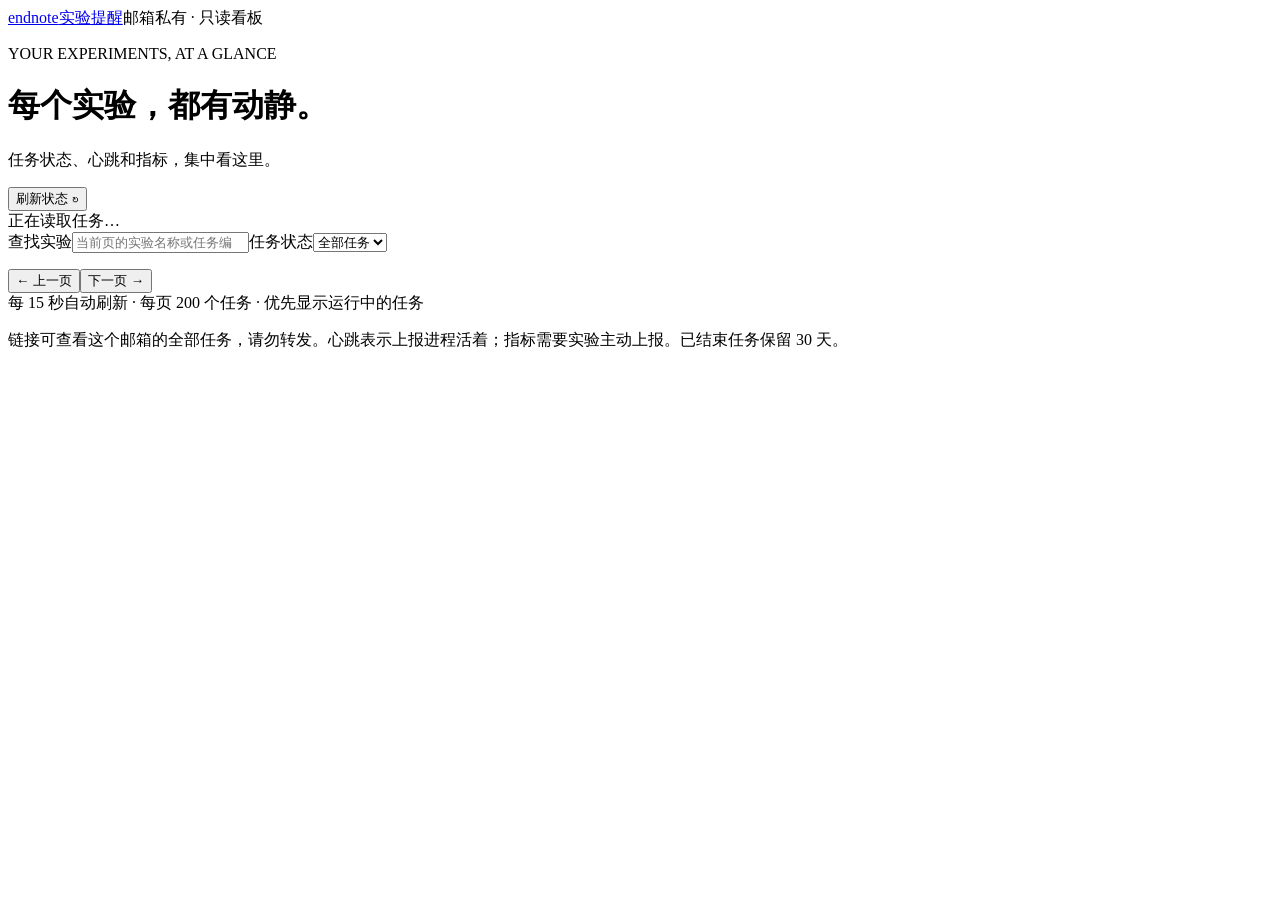
==== endnote/web/dashboard.html @ 8b73c5e3 "Add start notifications and private recipient task dashboard" ====
<!doctype html><html lang="zh-CN"><head><meta charset="utf-8"><meta name="viewport" content="width=device-width,initial-scale=1"><meta name="robots" content="noindex,nofollow"><title>全部任务 · endnote</title><link rel="stylesheet" href="../dashboard.css"><script src="../dashboard.js" defer></script></head><body><main><nav><a class="brand" href="../">endnote<span>实验提醒</span></a><span class="privacy">邮箱私有 · 只读看板</span></nav><header><div><p class="eyebrow">YOUR EXPERIMENTS, AT A GLANCE</p><h1>每个实验，<span>都有动静。</span></h1><p class="intro">任务状态、心跳和指标，集中看这里。</p></div><button id="refresh">刷新状态 ↻</button></header><div id="notice" role="status" aria-live="polite">正在读取任务…</div><section class="summary" id="summary" aria-label="任务状态汇总"></section><section class="controls"><label>查找实验<input id="search" type="search" placeholder="当前页的实验名称或任务编号"></label><label>任务状态<select id="filter"><option value="all">全部任务</option><option value="running">运行中</option><option value="outage">心跳失联</option><option value="succeeded">已成功</option><option value="failed">已失败</option><option value="cancelled">已取消</option></select></label><p id="updated"></p></section><section id="tasks" class="task-grid" aria-label="实验任务"></section><div class="pagination"><button id="previous">← 上一页</button><span id="page"></span><button id="next">下一页 →</button></div><footer><span>每 15 秒自动刷新 · 每页 200 个任务 · 优先显示运行中的任务</span><p>链接可查看这个邮箱的全部任务，请勿转发。心跳表示上报进程活着；指标需要实验主动上报。已结束任务保留 30 天。</p></footer></main></body></html>
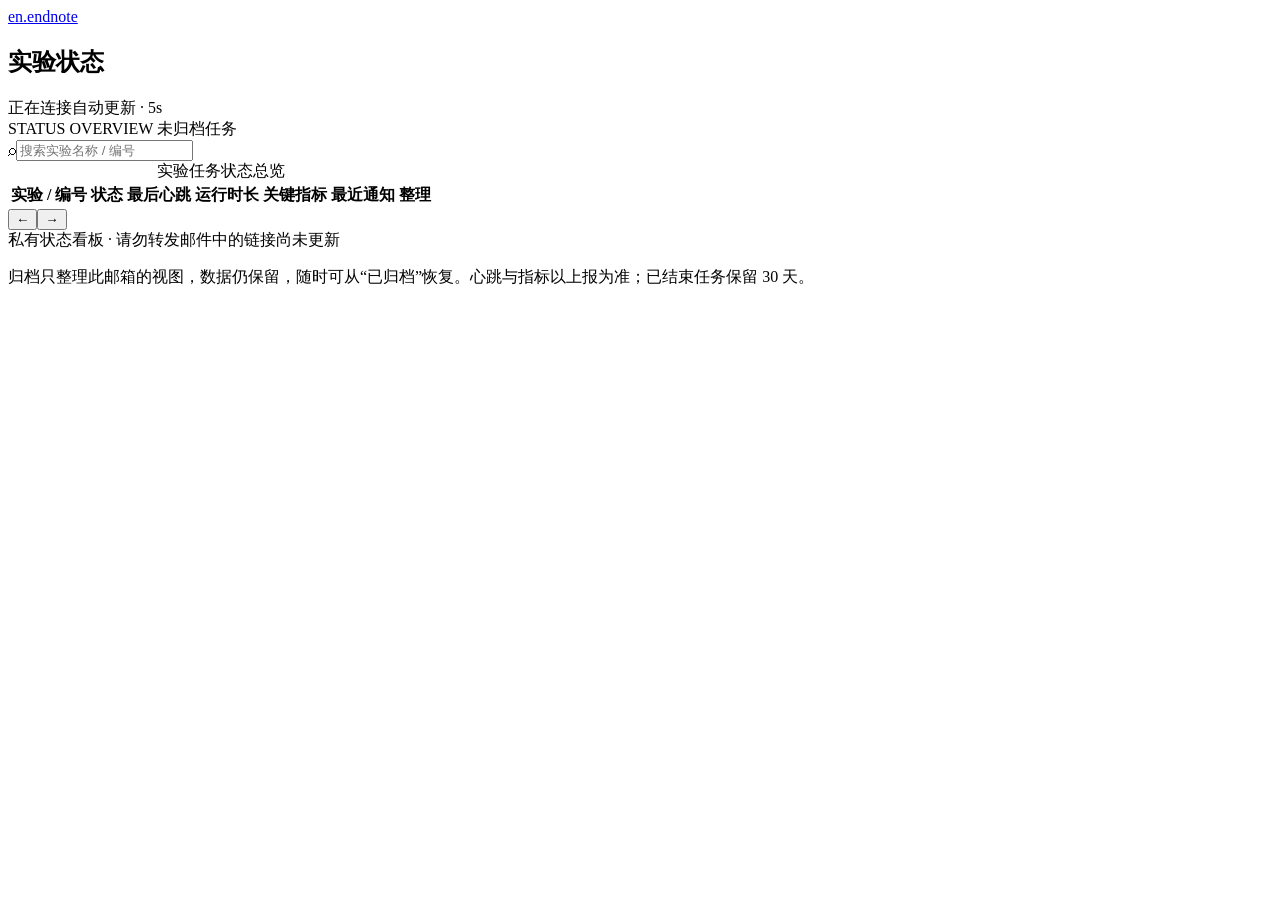
==== commit 45e5fc83: "Redesign live status overview and add reversible task archiving" ====
--- a/endnote/web/dashboard.html
+++ b/endnote/web/dashboard.html
@@ -1 +1 @@
-<!doctype html><html lang="zh-CN"><head><meta charset="utf-8"><meta name="viewport" content="width=device-width,initial-scale=1"><meta name="robots" content="noindex,nofollow"><title>全部任务 · endnote</title><link rel="stylesheet" href="../dashboard.css"><script src="../dashboard.js" defer></script></head><body><main><nav><a class="brand" href="../">endnote<span>实验提醒</span></a><span class="privacy">邮箱私有 · 只读看板</span></nav><header><div><p class="eyebrow">YOUR EXPERIMENTS, AT A GLANCE</p><h1>每个实验，<span>都有动静。</span></h1><p class="intro">任务状态、心跳和指标，集中看这里。</p></div><button id="refresh">刷新状态 ↻</button></header><div id="notice" role="status" aria-live="polite">正在读取任务…</div><section class="summary" id="summary" aria-label="任务状态汇总"></section><section class="controls"><label>查找实验<input id="search" type="search" placeholder="当前页的实验名称或任务编号"></label><label>任务状态<select id="filter"><option value="all">全部任务</option><option value="running">运行中</option><option value="outage">心跳失联</option><option value="succeeded">已成功</option><option value="failed">已失败</option><option value="cancelled">已取消</option></select></label><p id="updated"></p></section><section id="tasks" class="task-grid" aria-label="实验任务"></section><div class="pagination"><button id="previous">← 上一页</button><span id="page"></span><button id="next">下一页 →</button></div><footer><span>每 15 秒自动刷新 · 每页 200 个任务 · 优先显示运行中的任务</span><p>链接可查看这个邮箱的全部任务，请勿转发。心跳表示上报进程活着；指标需要实验主动上报。已结束任务保留 30 天。</p></footer></main></body></html>+<!doctype html><html lang="zh-CN"><head><meta charset="utf-8"><meta name="viewport" content="width=device-width,initial-scale=1"><meta name="robots" content="noindex,nofollow"><title>状态总览 · endnote</title><link rel="stylesheet" href="../dashboard.css"><script src="../dashboard.js" defer></script></head><body><main><nav><div class="nav-title"><a class="brand" href="../"><span class="mark">en.</span>endnote</a><span class="divider"></span><h1>实验状态</h1></div><div class="live-status" id="connection" role="status"><span class="live-dot"></span><span id="live-text">正在连接</span><span class="refresh-note">自动更新 · 5s</span></div></nav><section class="overview"><div class="section-label">STATUS OVERVIEW <span>未归档任务</span></div><div id="summary" class="summary" aria-label="全部未归档任务的统计"></div></section><section class="workspace"><div class="toolbar"><div id="tabs" class="tabs" aria-label="筛选任务"></div><label class="search"><span aria-hidden="true">⌕</span><input id="search" type="search" placeholder="搜索实验名称 / 编号" aria-label="搜索所有任务"></label></div><div id="notice" class="notice" role="status" aria-live="polite"></div><div class="table-wrap"><table><caption class="sr-only">实验任务状态总览</caption><colgroup><col class="name-width"><col class="state-width"><col class="heartbeat-width"><col class="duration-width"><col class="metrics-width"><col class="mail-width"><col class="action-width"></colgroup><thead><tr><th>实验 / 编号</th><th>状态</th><th>最后心跳</th><th class="duration-col">运行时长</th><th class="metrics-col">关键指标</th><th class="mail-col">最近通知</th><th class="action-heading">整理</th></tr></thead><tbody id="tasks"></tbody></table><div id="empty" class="empty" hidden></div></div><div class="table-footer"><span id="result-count"></span><div class="pagination"><button id="previous" aria-label="上一页">←</button><span id="page"></span><button id="next" aria-label="下一页">→</button></div></div></section><footer><span>私有状态看板 · 请勿转发邮件中的链接</span><span id="updated">尚未更新</span></footer><p class="footnote">归档只整理此邮箱的视图，数据仍保留，随时可从“已归档”恢复。心跳与指标以上报为准；已结束任务保留 30 天。</p></main><dialog id="detail"><div class="detail-head"><div><span class="section-label">EXPERIMENT DETAIL</span><h2 id="detail-name"></h2></div><button id="close-detail" aria-label="关闭详情">×</button></div><div id="detail-content"></div></dialog></body></html>
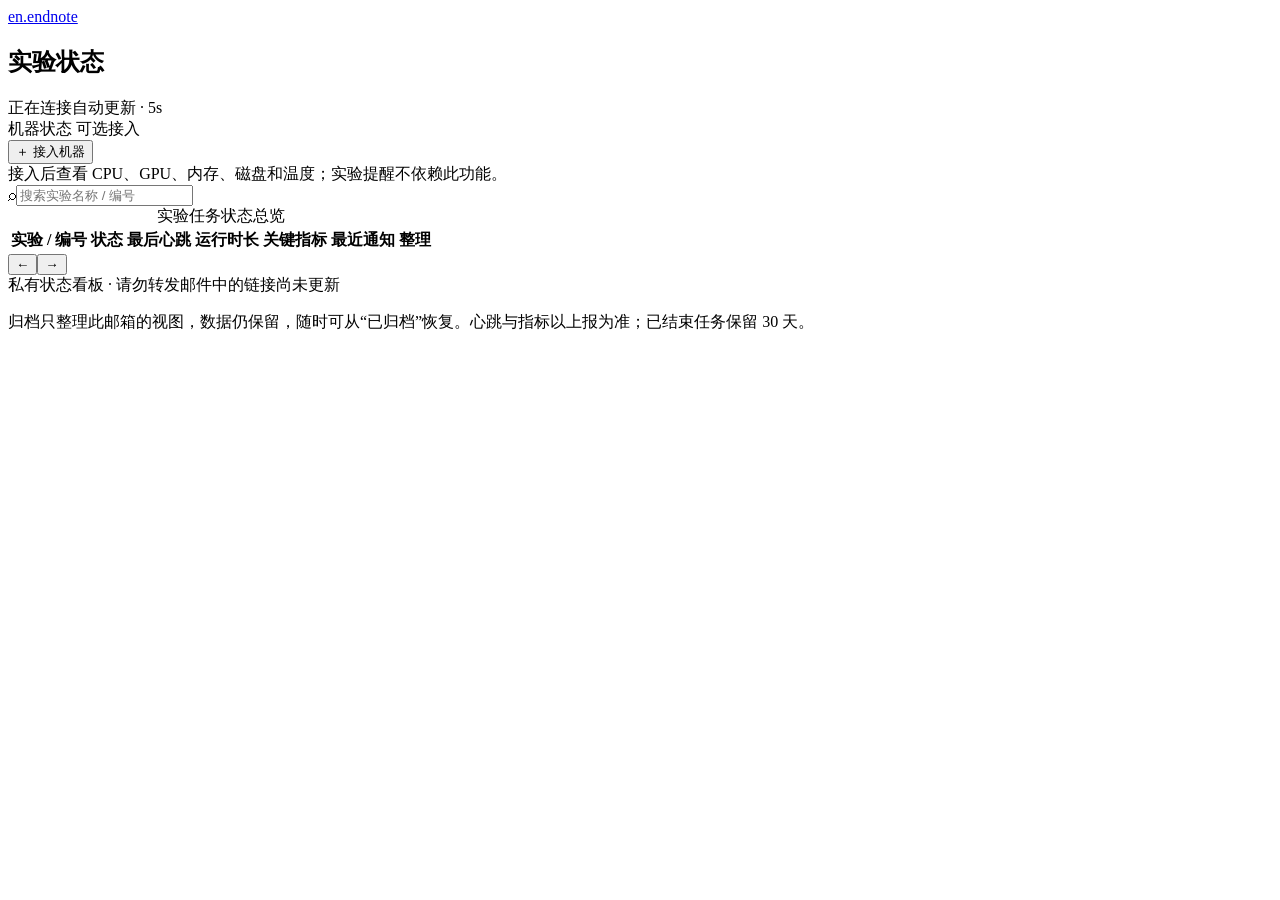
==== commit 64113fe1: "Add optional recipient-scoped multi-machine resource dashboard" ====
--- a/endnote/web/dashboard.html
+++ b/endnote/web/dashboard.html
@@ -1 +1 @@
-<!doctype html><html lang="zh-CN"><head><meta charset="utf-8"><meta name="viewport" content="width=device-width,initial-scale=1"><meta name="robots" content="noindex,nofollow"><title>状态总览 · endnote</title><link rel="stylesheet" href="../dashboard.css"><script src="../dashboard.js" defer></script></head><body><main><nav><div class="nav-title"><a class="brand" href="../"><span class="mark">en.</span>endnote</a><span class="divider"></span><h1>实验状态</h1></div><div class="live-status" id="connection" role="status"><span class="live-dot"></span><span id="live-text">正在连接</span><span class="refresh-note">自动更新 · 5s</span></div></nav><section class="overview"><div class="section-label">STATUS OVERVIEW <span>未归档任务</span></div><div id="summary" class="summary" aria-label="全部未归档任务的统计"></div></section><section class="workspace"><div class="toolbar"><div id="tabs" class="tabs" aria-label="筛选任务"></div><label class="search"><span aria-hidden="true">⌕</span><input id="search" type="search" placeholder="搜索实验名称 / 编号" aria-label="搜索所有任务"></label></div><div id="notice" class="notice" role="status" aria-live="polite"></div><div class="table-wrap"><table><caption class="sr-only">实验任务状态总览</caption><colgroup><col class="name-width"><col class="state-width"><col class="heartbeat-width"><col class="duration-width"><col class="metrics-width"><col class="mail-width"><col class="action-width"></colgroup><thead><tr><th>实验 / 编号</th><th>状态</th><th>最后心跳</th><th class="duration-col">运行时长</th><th class="metrics-col">关键指标</th><th class="mail-col">最近通知</th><th class="action-heading">整理</th></tr></thead><tbody id="tasks"></tbody></table><div id="empty" class="empty" hidden></div></div><div class="table-footer"><span id="result-count"></span><div class="pagination"><button id="previous" aria-label="上一页">←</button><span id="page"></span><button id="next" aria-label="下一页">→</button></div></div></section><footer><span>私有状态看板 · 请勿转发邮件中的链接</span><span id="updated">尚未更新</span></footer><p class="footnote">归档只整理此邮箱的视图，数据仍保留，随时可从“已归档”恢复。心跳与指标以上报为准；已结束任务保留 30 天。</p></main><dialog id="detail"><div class="detail-head"><div><span class="section-label">EXPERIMENT DETAIL</span><h2 id="detail-name"></h2></div><button id="close-detail" aria-label="关闭详情">×</button></div><div id="detail-content"></div></dialog></body></html>+<!doctype html><html lang="zh-CN"><head><meta charset="utf-8"><meta name="viewport" content="width=device-width,initial-scale=1"><meta name="robots" content="noindex,nofollow"><title>状态总览 · endnote</title><link rel="stylesheet" href="../dashboard.css"><script src="../dashboard.js" defer></script></head><body><main><nav><div class="nav-title"><a class="brand" href="../"><span class="mark">en.</span>endnote</a><span class="divider"></span><h1>实验状态</h1></div><div class="live-status" id="connection" role="status"><span class="live-dot"></span><span id="live-text">正在连接</span><span class="refresh-note">自动更新 · 5s</span></div></nav><section class="overview machine-overview" aria-label="机器资源监控"><div class="machine-toolbar"><div class="machine-section-title">机器状态 <span id="machine-count">可选接入</span></div><button id="add-machine" class="machine-add" type="button">＋ 接入机器</button></div><div id="summary" class="machine-grid"></div><div id="machine-empty" class="machine-empty">接入后查看 CPU、GPU、内存、磁盘和温度；实验提醒不依赖此功能。</div></section><section class="workspace"><div class="toolbar"><div id="tabs" class="tabs" aria-label="筛选任务"></div><label class="search"><span aria-hidden="true">⌕</span><input id="search" type="search" placeholder="搜索实验名称 / 编号" aria-label="搜索所有任务"></label></div><div id="notice" class="notice" role="status" aria-live="polite"></div><div class="table-wrap"><table><caption class="sr-only">实验任务状态总览</caption><colgroup><col class="name-width"><col class="state-width"><col class="heartbeat-width"><col class="duration-width"><col class="metrics-width"><col class="mail-width"><col class="action-width"></colgroup><thead><tr><th>实验 / 编号</th><th>状态</th><th>最后心跳</th><th class="duration-col">运行时长</th><th class="metrics-col">关键指标</th><th class="mail-col">最近通知</th><th class="action-heading">整理</th></tr></thead><tbody id="tasks"></tbody></table><div id="empty" class="empty" hidden></div></div><div class="table-footer"><span id="result-count"></span><div class="pagination"><button id="previous" aria-label="上一页">←</button><span id="page"></span><button id="next" aria-label="下一页">→</button></div></div></section><footer><span>私有状态看板 · 请勿转发邮件中的链接</span><span id="updated">尚未更新</span></footer><p class="footnote">归档只整理此邮箱的视图，数据仍保留，随时可从“已归档”恢复。心跳与指标以上报为准；已结束任务保留 30 天。</p></main><dialog id="machine-setup" class="machine-setup"><div class="machine-setup-head"><h2>接入一台机器</h2><button id="close-machine-setup" type="button" aria-label="关闭">×</button></div><p>在你有权限的机器运行采集脚本。只上报资源指标，不开放端口，也不上传文件或进程信息。</p><label for="machine-name">机器名称</label><input id="machine-name" maxlength="60" placeholder="例如：训练工作站 / 云主机 A"><button id="create-machine" type="button" class="machine-primary">生成并下载采集脚本</button><p id="machine-setup-notice" role="status"></p><p class="machine-setup-hint">下载后在目标机器运行 <code>python endnote-machine.py</code>。Python 3.10+，每 15 秒上报；关闭脚本就停止采集。GPU 指标需要可用的 NVIDIA 驱动，缺失的指标显示“暂无数据”。脚本含这台机器的专用凭据，请勿公开分享。</p></dialog><dialog id="detail"><div class="detail-head"><div><span class="section-label">EXPERIMENT DETAIL</span><h2 id="detail-name"></h2></div><button id="close-detail" aria-label="关闭详情">×</button></div><div id="detail-content"></div></dialog></body></html>
